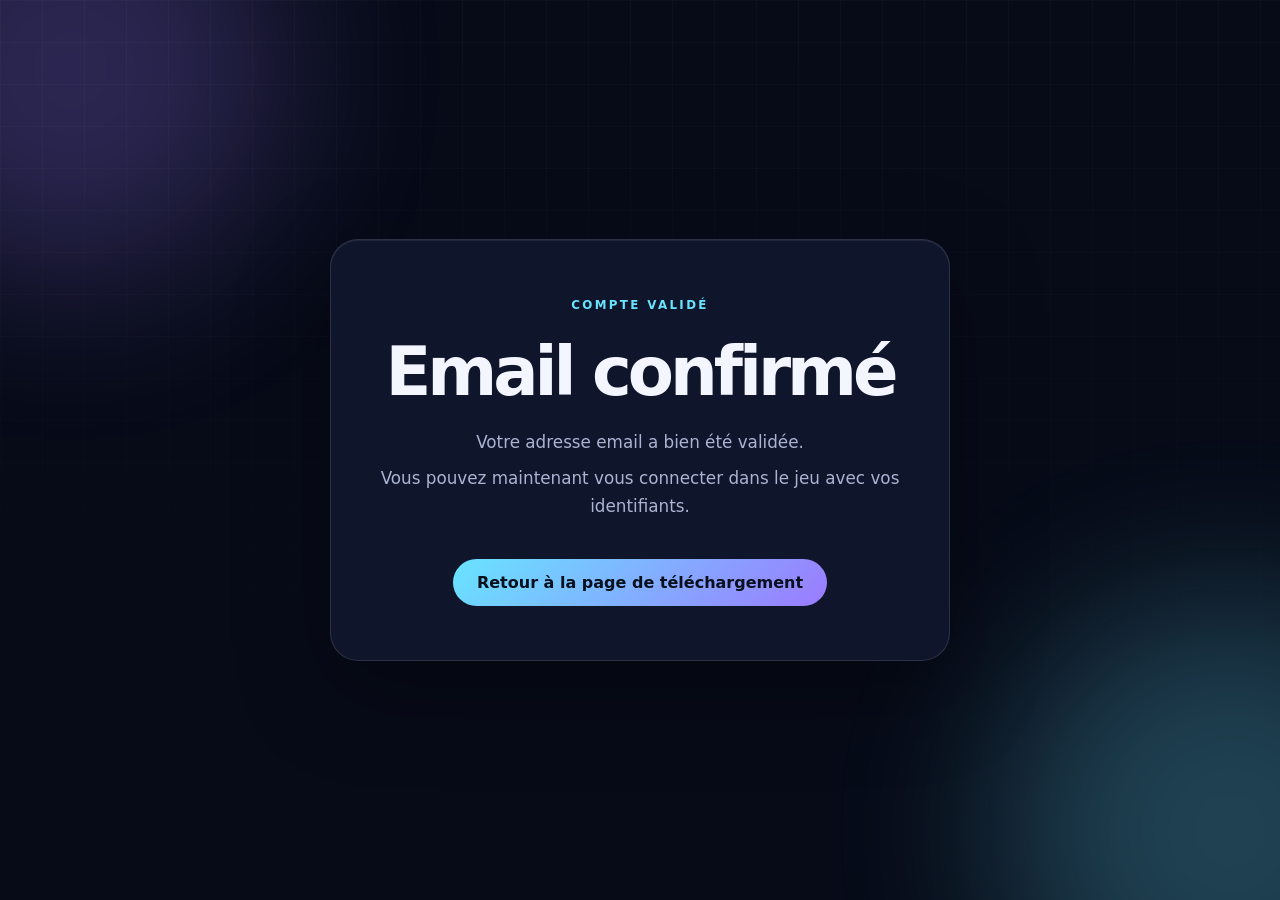
==== docs/email-confirmed/index.html @ 3f65f1f6 "finalize dark theme email confirmation and end game popup" ====
<!doctype html>
<html lang="fr">
<head>
  <meta charset="utf-8">
  <meta name="viewport" content="width=device-width, initial-scale=1">
  <meta name="description" content="Confirmation de l'adresse email Quixo / Qomet.">
  <title>Email confirmé - Quixo / Qomet</title>
  <link rel="stylesheet" href="style.css">
</head>
<body>
  <div class="orb orb-a"></div><div class="orb orb-b"></div><div class="grid"></div>
  <main class="card">
    <span class="status">Compte validé</span>
    <h1>Email confirmé</h1>
    <p>Votre adresse email a bien été validée.</p>
    <p>Vous pouvez maintenant vous connecter dans le jeu avec vos identifiants.</p>
    <a href="https://bouzekrimohamed.github.io/quixocomet/download/">Retour à la page de téléchargement</a>
  </main>
</body>
</html>
---- docs/email-confirmed/style.css ----
:root{--bg:#070b18;--panel:rgba(18,25,48,.78);--text:#f3f5ff;--muted:#aab3d1;--cyan:#68e4ff;--violet:#9b7bff}*{box-sizing:border-box}body{min-height:100vh;margin:0;display:grid;place-items:center;padding:24px;background:var(--bg);color:var(--text);font-family:Inter,ui-sans-serif,system-ui,sans-serif;overflow:hidden}.grid{position:fixed;inset:0;background-image:linear-gradient(rgba(255,255,255,.025) 1px,transparent 1px),linear-gradient(90deg,rgba(255,255,255,.025) 1px,transparent 1px);background-size:42px 42px;mask-image:linear-gradient(to bottom,#000,transparent 90%);pointer-events:none}.orb{position:fixed;border-radius:50%;filter:blur(85px);opacity:.25;pointer-events:none}.orb-a{width:420px;height:420px;background:var(--violet);left:-140px;top:-140px}.orb-b{width:460px;height:460px;background:var(--cyan);right:-180px;bottom:-160px}.card{position:relative;width:min(620px,100%);padding:54px 42px;text-align:center;border:1px solid rgba(255,255,255,.12);border-radius:28px;background:var(--panel);backdrop-filter:blur(20px);box-shadow:inset 0 1px rgba(255,255,255,.08),0 30px 90px rgba(0,0,0,.35)}.status{color:var(--cyan);font-size:.74rem;font-weight:850;letter-spacing:.2em;text-transform:uppercase}.card h1{margin:20px 0 18px;font-size:clamp(2.4rem,8vw,4.2rem);letter-spacing:-.06em}.card p{margin:8px 0;color:var(--muted);font-size:1.05rem;line-height:1.65}.card a{display:inline-flex;margin-top:30px;padding:14px 24px;border-radius:999px;background:linear-gradient(135deg,var(--cyan),var(--violet));color:#08101e;font-weight:850;text-decoration:none;transition:.2s}.card a:hover{transform:translateY(-2px);filter:brightness(1.08)}@media(max-width:560px){.card{padding:42px 24px}}
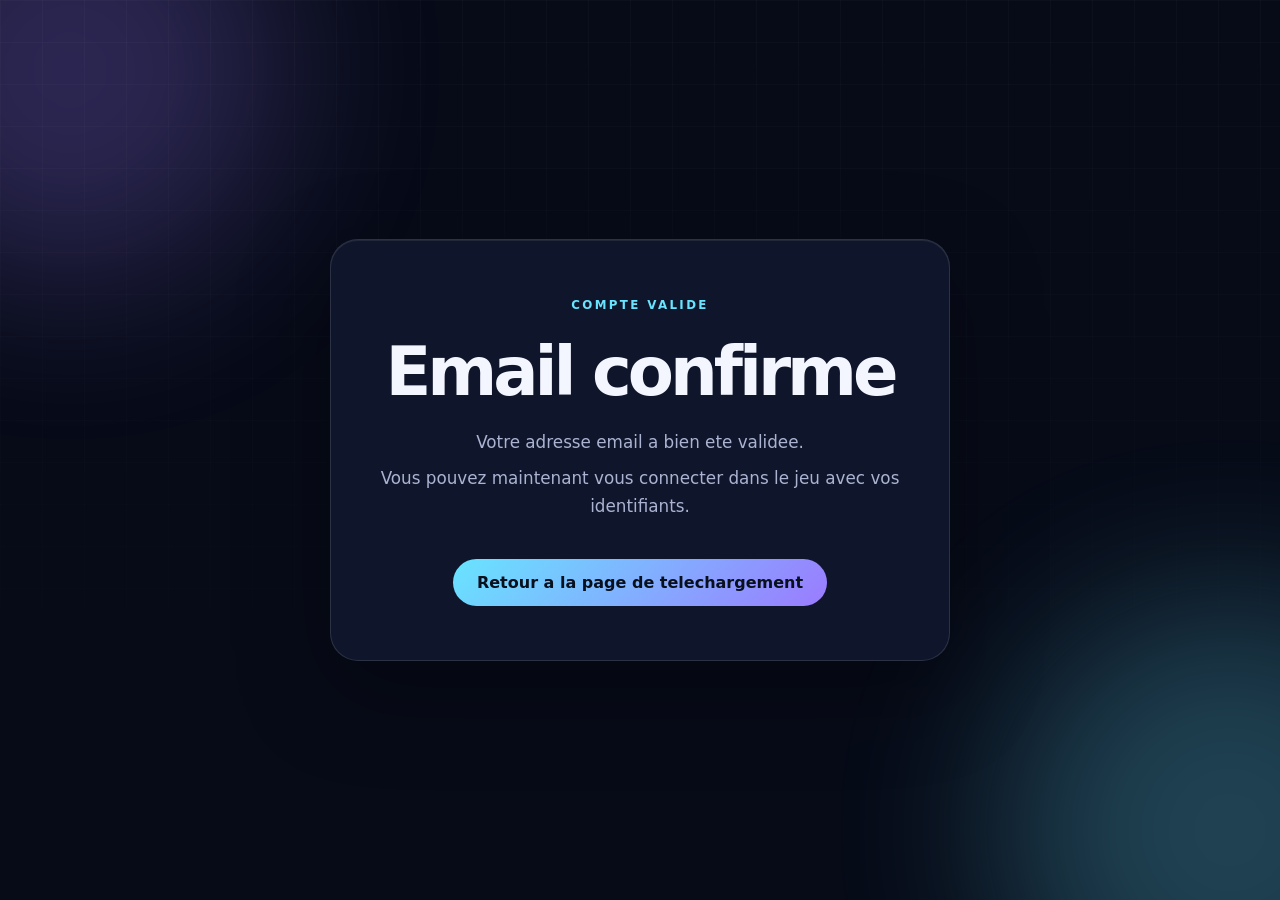
==== commit b3f575f8: "polish documentation and download pages" ====
--- a/docs/email-confirmed/index.html
+++ b/docs/email-confirmed/index.html
@@ -4,17 +4,20 @@
   <meta charset="utf-8">
   <meta name="viewport" content="width=device-width, initial-scale=1">
   <meta name="description" content="Confirmation de l'adresse email Quixo / Qomet.">
-  <title>Email confirmé - Quixo / Qomet</title>
+  <title>Email confirme - Quixo / Qomet</title>
   <link rel="stylesheet" href="style.css">
 </head>
 <body>
-  <div class="orb orb-a"></div><div class="orb orb-b"></div><div class="grid"></div>
+  <div class="orb orb-a"></div>
+  <div class="orb orb-b"></div>
+  <div class="grid"></div>
+
   <main class="card">
-    <span class="status">Compte validé</span>
-    <h1>Email confirmé</h1>
-    <p>Votre adresse email a bien été validée.</p>
+    <span class="status">Compte valide</span>
+    <h1>Email confirme</h1>
+    <p>Votre adresse email a bien ete validee.</p>
     <p>Vous pouvez maintenant vous connecter dans le jeu avec vos identifiants.</p>
-    <a href="https://bouzekrimohamed.github.io/quixocomet/download/">Retour à la page de téléchargement</a>
+    <a href="https://bouzekrimohamed.github.io/quixocomet/download/">Retour a la page de telechargement</a>
   </main>
 </body>
 </html>
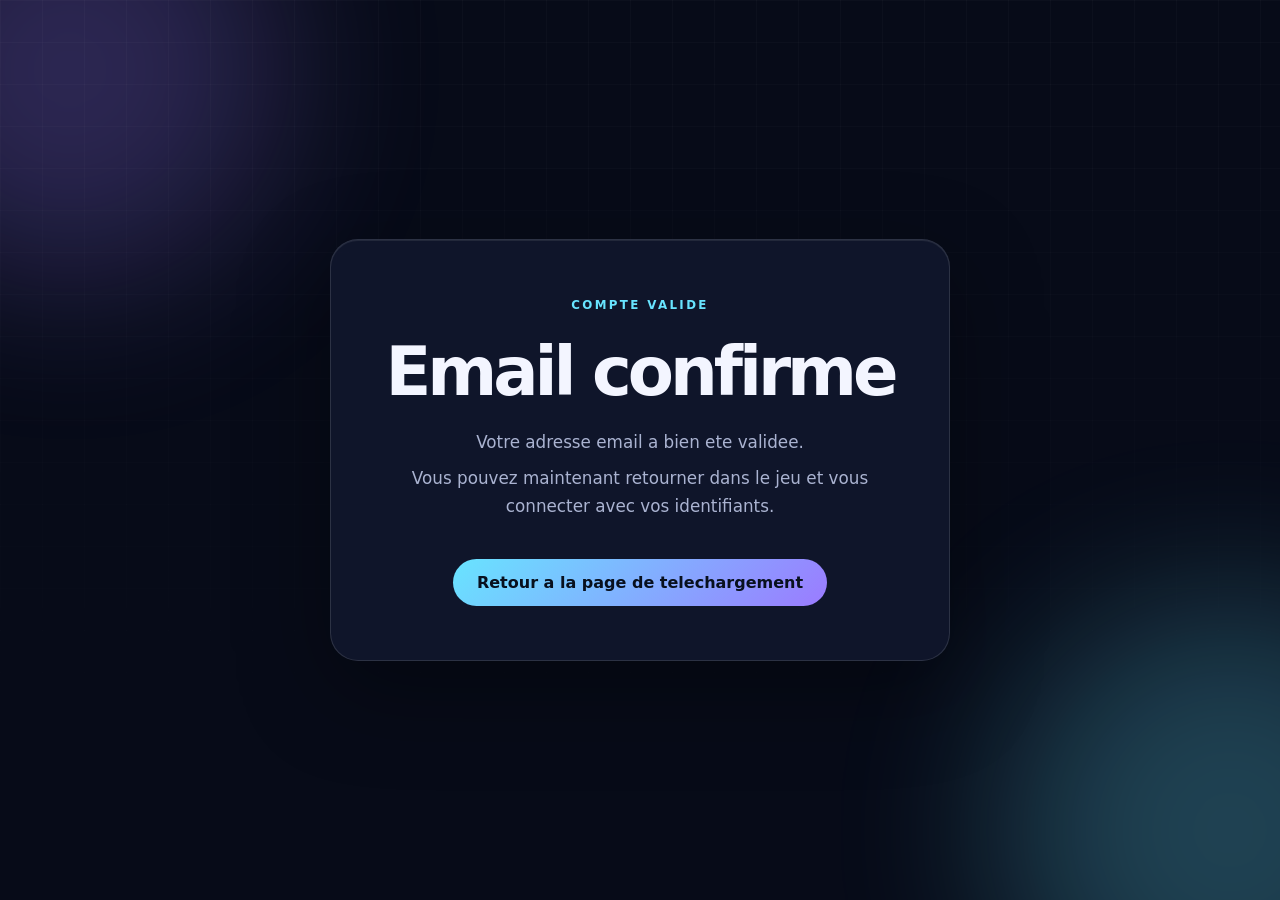
==== commit b5748345: "finalize auth redirect themes timer and 2v2 updates" ====
--- a/docs/email-confirmed/index.html
+++ b/docs/email-confirmed/index.html
@@ -6,6 +6,31 @@
   <meta name="description" content="Confirmation de l'adresse email Quixo / Qomet.">
   <title>Email confirme - Quixo / Qomet</title>
   <link rel="stylesheet" href="style.css">
+  <script>
+    (function () {
+      var hash = window.location.hash || '';
+      var confirmedFromHash = hash.indexOf('access_token=') !== -1;
+      var type = '';
+      if (confirmedFromHash) {
+        try {
+          type = new URLSearchParams(hash.slice(1)).get('type') || '';
+        } catch (e) {
+          type = '';
+        }
+      }
+
+      if (confirmedFromHash) {
+        document.documentElement.dataset.confirmedFromHash = '1';
+        if (type) {
+          document.documentElement.dataset.authType = type;
+        }
+      }
+
+      if (hash) {
+        history.replaceState(null, document.title, window.location.pathname + window.location.search);
+      }
+    })();
+  </script>
 </head>
 <body>
   <div class="orb orb-a"></div>
@@ -15,9 +40,20 @@
   <main class="card">
     <span class="status">Compte valide</span>
     <h1>Email confirme</h1>
-    <p>Votre adresse email a bien ete validee.</p>
-    <p>Vous pouvez maintenant vous connecter dans le jeu avec vos identifiants.</p>
+    <p id="message">Votre adresse email a bien ete validee.</p>
+    <p>Vous pouvez maintenant retourner dans le jeu et vous connecter avec vos identifiants.</p>
     <a href="https://bouzekrimohamed.github.io/quixocomet/download/">Retour a la page de telechargement</a>
   </main>
+  <script>
+    (function () {
+      var root = document.documentElement;
+      if (root.dataset.confirmedFromHash === '1') {
+        var message = document.getElementById('message');
+        if (message) {
+          message.textContent = 'Email confirme. Vous pouvez maintenant retourner dans le jeu et vous connecter.';
+        }
+      }
+    })();
+  </script>
 </body>
 </html>
